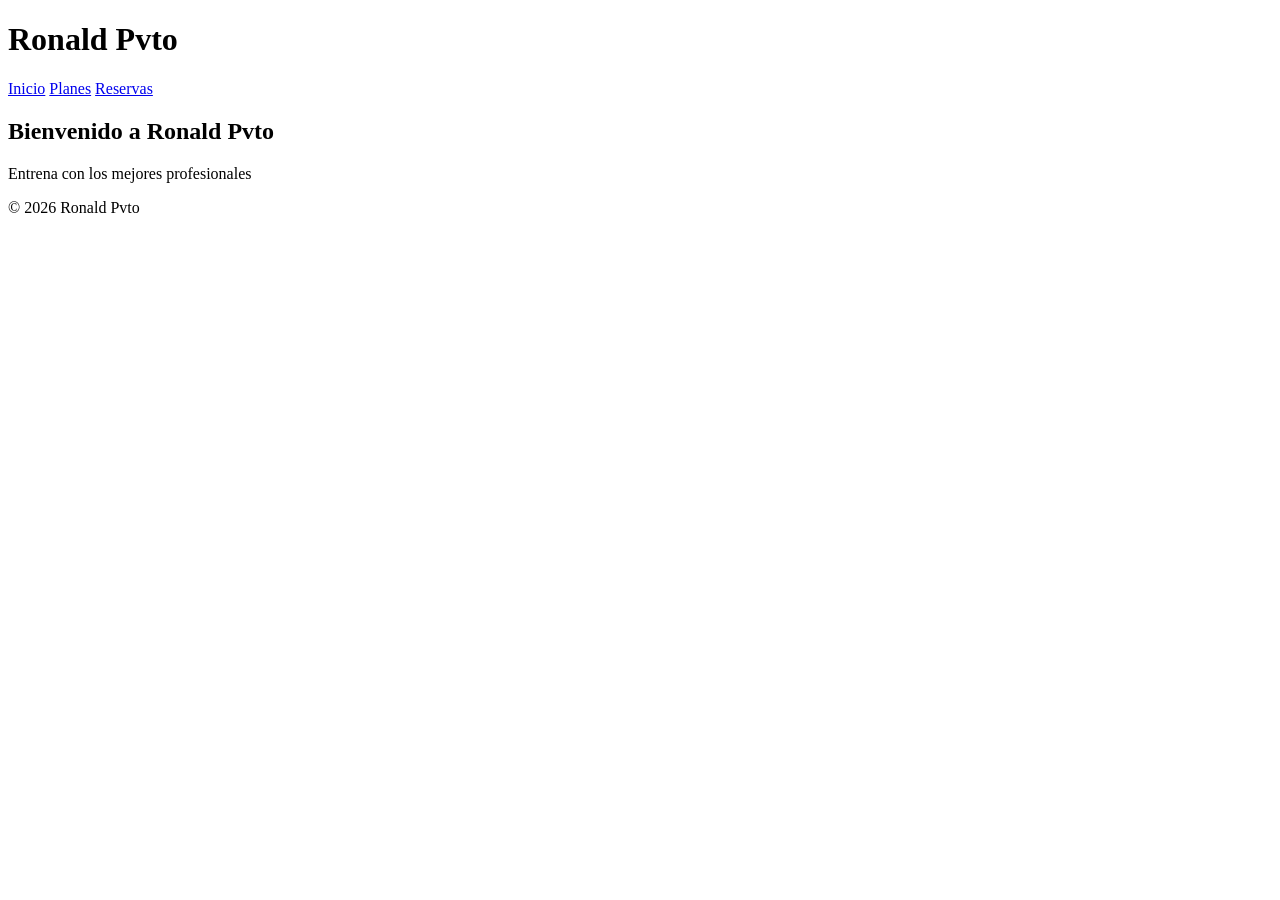
==== index.html @ 0edb9ac0 "Club deportivo pro" ====
<!DOCTYPE html>
<html lang="en">
<head>
    <meta charset="UTF-8">
    <title>Ronald Pvto</title>
</head>
<body>

    <header>
        <h1>Ronald Pvto</h1>
        <nav>
            <a href="index.html">Inicio</a>
            <a href="about.html">Planes</a>
            <a href="contact.html">Reservas</a>
        </nav>
    </header>

    <main>
        <selection>
            <h2>Bienvenido a Ronald Pvto</h2>
            <p>Entrena con los mejores profesionales</p>
        </selection>
    </main>

    <footer>
        <p>&copy; 2026 Ronald Pvto</p>
    </footer>
    
</body>
</html>
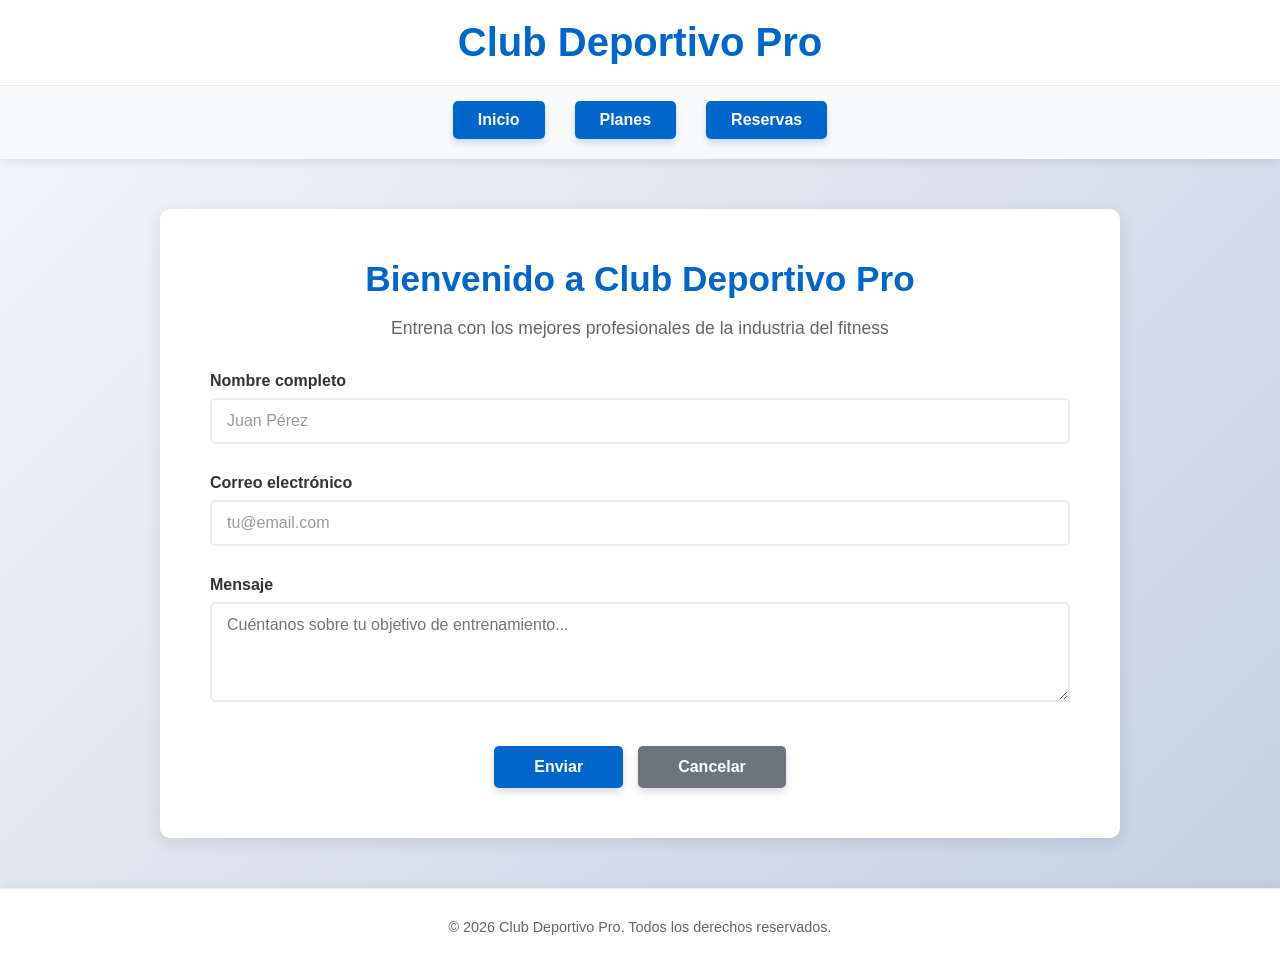
==== commit b6238195: "actualizacion de index y nuevas carpetas" ====
--- a/index.html
+++ b/index.html
@@ -1,13 +1,15 @@
 <!DOCTYPE html>
-<html lang="en">
+<html lang="es">
 <head>
     <meta charset="UTF-8">
-    <title>Ronald Pvto</title>
+    <meta name="viewport" content="width=device-width, initial-scale=1.0">
+    <title>Club Deportivo Pro</title>
+    <link rel="stylesheet" href="CSS/index.css">
 </head>
 <body>
 
     <header>
-        <h1>Ronald Pvto</h1>
+        <h1>Club Deportivo Pro</h1>
         <nav>
             <a href="index.html">Inicio</a>
             <a href="about.html">Planes</a>
@@ -16,14 +18,34 @@
     </header>
 
     <main>
-        <selection>
-            <h2>Bienvenido a Ronald Pvto</h2>
-            <p>Entrena con los mejores profesionales</p>
-        </selection>
+        <section>
+            <h2>Bienvenido a Club Deportivo Pro</h2>
+            <p>Entrena con los mejores profesionales de la industria del fitness</p>
+            
+            <div class="form-group">
+                <label for="name">Nombre completo</label>
+                <input type="text" id="name" placeholder="Juan Pérez">
+            </div>
+
+            <div class="form-group">
+                <label for="email">Correo electrónico</label>
+                <input type="email" id="email" placeholder="tu@email.com">
+            </div>
+
+            <div class="form-group">
+                <label for="message">Mensaje</label>
+                <textarea id="message" rows="4" placeholder="Cuéntanos sobre tu objetivo de entrenamiento..."></textarea>
+            </div>
+
+            <div class="button-group">
+                <button class="btn-primary">Enviar</button>
+                <button class="btn-secondary">Cancelar</button>
+            </div>
+        </section>
     </main>
 
     <footer>
-        <p>&copy; 2026 Ronald Pvto</p>
+        <p>&copy; 2026 Club Deportivo Pro. Todos los derechos reservados.</p>
     </footer>
     
 </body>
--- a/CSS/index.css
+++ b/CSS/index.css
@@ -0,0 +1,204 @@
+
+        * {
+            margin: 0;
+            padding: 0;
+            box-sizing: border-box;
+        }
+
+        body {
+            font-family: 'Segoe UI', Tahoma, Geneva, Verdana, sans-serif;
+            background: linear-gradient(135deg, #f5f7fa 0%, #c3cfe2 100%);
+            min-height: 100vh;
+            color: #333;
+        }
+
+        header {
+            background-color: white;
+            box-shadow: 0 2px 10px rgba(0, 0, 0, 0.1);
+            position: sticky;
+            top: 0;
+            z-index: 100;
+        }
+
+        header h1 {
+            text-align: center;
+            color: #0066cc;
+            font-size: 2.5em;
+            padding: 20px 0;
+            font-style: normal;
+        }
+
+        nav {
+            display: flex;
+            justify-content: center;
+            gap: 30px;
+            padding: 15px 0 20px;
+            background-color: #f8f9fa;
+            border-top: 1px solid #e9ecef;
+        }
+
+        nav a {
+            text-decoration: none;
+            color: white;
+            background-color: #0066cc;
+            padding: 10px 25px;
+            border-radius: 5px;
+            font-size: 1em;
+            font-weight: 600;
+            transition: all 0.3s ease;
+            box-shadow: 0 4px 6px rgba(0, 102, 204, 0.2);
+        }
+
+        nav a:hover {
+            background-color: #0052a3;
+            box-shadow: 0 6px 12px rgba(0, 102, 204, 0.4);
+            transform: translateY(-2px);
+        }
+
+        main {
+            max-width: 1000px;
+            margin: 50px auto;
+            padding: 0 20px;
+        }
+
+        section {
+            background-color: white;
+            border-radius: 10px;
+            padding: 50px;
+            box-shadow: 0 4px 15px rgba(0, 0, 0, 0.1);
+            text-align: center;
+            margin-bottom: 40px;
+        }
+
+        section h2 {
+            color: #0066cc;
+            font-size: 2.2em;
+            margin-bottom: 15px;
+        }
+
+        section p {
+            color: #666;
+            font-size: 1.1em;
+            line-height: 1.6;
+            margin-bottom: 30px;
+        }
+
+        .form-group {
+            margin: 20px 0;
+        }
+
+        label {
+            display: block;
+            margin-bottom: 8px;
+            color: #333;
+            font-weight: 600;
+            text-align: left;
+        }
+
+        input, textarea {
+            width: 100%;
+            padding: 12px 15px;
+            margin-bottom: 10px;
+            border: 2px solid #e9ecef;
+            border-radius: 5px;
+            font-size: 1em;
+            font-family: inherit;
+            transition: all 0.3s ease;
+        }
+
+        input:focus, textarea:focus {
+            outline: none;
+            border-color: #0066cc;
+            box-shadow: 0 0 0 3px rgba(0, 102, 204, 0.1);
+            background-color: #f8faff;
+        }
+
+        input::placeholder {
+            color: #999;
+        }
+
+        .button-group {
+            display: flex;
+            gap: 15px;
+            justify-content: center;
+            margin-top: 30px;
+        }
+
+        button {
+            padding: 12px 40px;
+            font-size: 1em;
+            border: none;
+            border-radius: 5px;
+            cursor: pointer;
+            font-weight: 600;
+            transition: all 0.3s ease;
+            box-shadow: 0 4px 8px rgba(0, 0, 0, 0.15);
+        }
+
+        .btn-primary {
+            background-color: #0066cc;
+            color: white;
+        }
+
+        .btn-primary:hover {
+            background-color: #0052a3;
+            box-shadow: 0 6px 12px rgba(0, 102, 204, 0.3);
+            transform: translateY(-2px);
+        }
+
+        .btn-secondary {
+            background-color: #6c757d;
+            color: white;
+        }
+
+        .btn-secondary:hover {
+            background-color: #5a6268;
+            box-shadow: 0 6px 12px rgba(108, 117, 125, 0.3);
+            transform: translateY(-2px);
+        }
+
+        footer {
+            background-color: white;
+            text-align: center;
+            padding: 30px;
+            margin-top: 50px;
+            border-top: 1px solid #e9ecef;
+            box-shadow: 0 -2px 10px rgba(0, 0, 0, 0.05);
+        }
+
+        footer p {
+            color: #666;
+            font-size: 0.9em;
+        }
+
+        @media (max-width: 768px) {
+            header h1 {
+                font-size: 1.8em;
+            }
+
+            nav {
+                flex-wrap: wrap;
+                gap: 10px;
+            }
+
+            nav a {
+                padding: 8px 15px;
+                font-size: 0.9em;
+            }
+
+            section {
+                padding: 30px;
+            }
+
+            section h2 {
+                font-size: 1.6em;
+            }
+
+            .button-group {
+                flex-direction: column;
+            }
+
+            button {
+                width: 100%;
+            }
+        }
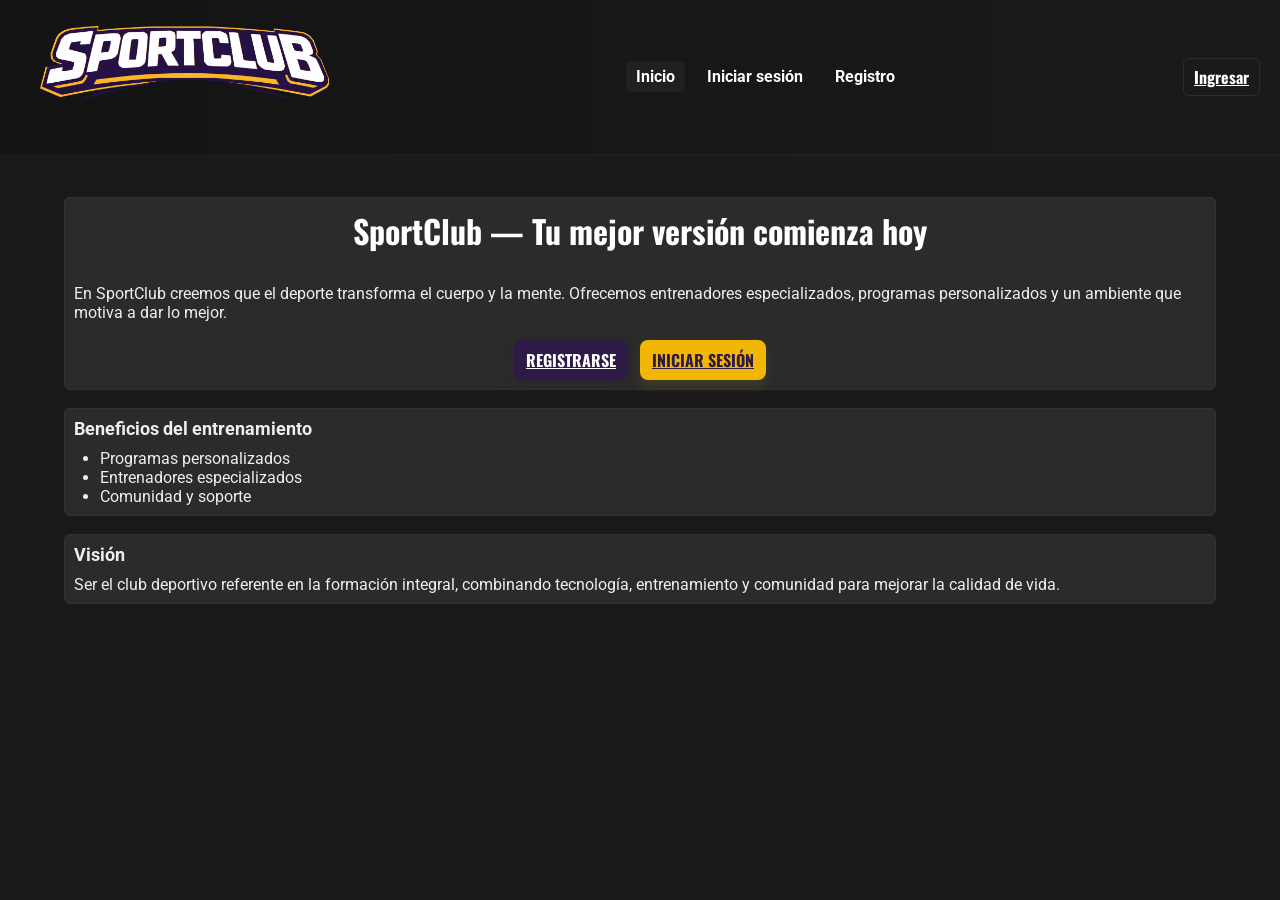
==== commit 9f6a56fa: "web de sportingclub EVA1" ====
--- a/index.html
+++ b/index.html
@@ -1,52 +1,52 @@
 <!DOCTYPE html>
 <html lang="es">
 <head>
-    <meta charset="UTF-8">
-    <meta name="viewport" content="width=device-width, initial-scale=1.0">
-    <title>Club Deportivo Pro</title>
-    <link rel="stylesheet" href="CSS/index.css">
+    <meta charset="utf-8">
+    <meta name="viewport" content="width=device-width,initial-scale=1">
+    <title>SportClub - Tu mejor versión</title>
+    <link href="https://fonts.googleapis.com/css2?family=Oswald:wght@500;700&family=Roboto:wght@400;700&display=swap" rel="stylesheet">
+    <link rel="stylesheet" href="CSS/login.css">
 </head>
 <body>
-
-    <header>
-        <h1>Club Deportivo Pro</h1>
-        <nav>
-            <a href="index.html">Inicio</a>
-            <a href="about.html">Planes</a>
-            <a href="contact.html">Reservas</a>
+    <header class="site-header">
+        <div class="logo-container">
+            <div class="logo-placeholder">
+                <img src="CSS/logo_empresa_letra_v1.png" alt="SportClub logo">
+            </div>
+        </div>
+        <nav class="main-nav">
+            <a href="index.html" class="active">Inicio</a>
+            <a href="login.html">Iniciar sesión</a>
+            <a href="register.html">Registro</a>
         </nav>
+        <div class="header-actions">
+            <a class="btn-small" href="login.html">Ingresar</a>
+        </div>
     </header>
 
-    <main>
-        <section>
-            <h2>Bienvenido a Club Deportivo Pro</h2>
-            <p>Entrena con los mejores profesionales de la industria del fitness</p>
-            
-            <div class="form-group">
-                <label for="name">Nombre completo</label>
-                <input type="text" id="name" placeholder="Juan Pérez">
-            </div>
-
-            <div class="form-group">
-                <label for="email">Correo electrónico</label>
-                <input type="email" id="email" placeholder="tu@email.com">
-            </div>
-
-            <div class="form-group">
-                <label for="message">Mensaje</label>
-                <textarea id="message" rows="4" placeholder="Cuéntanos sobre tu objetivo de entrenamiento..."></textarea>
-            </div>
-
-            <div class="button-group">
-                <button class="btn-primary">Enviar</button>
-                <button class="btn-secondary">Cancelar</button>
+    <main class="container">
+        <section class="card">
+            <h1>SportClub — Tu mejor versión comienza hoy</h1>
+            <p>En SportClub creemos que el deporte transforma el cuerpo y la mente. Ofrecemos entrenadores especializados, programas personalizados y un ambiente que motiva a dar lo mejor.</p>
+            <div style="margin-top:18px; display:flex; gap:12px; justify-content:center; flex-wrap:wrap;">
+                <a class="primary-btn" href="register.html">Registrarse</a>
+                <a class="accent-btn" href="login.html">Iniciar sesión</a>
             </div>
         </section>
+
+        <section class="card" style="margin-top:18px;">
+            <h2>Beneficios del entrenamiento</h2>
+            <ul class="benefits-list">
+                <li>Programas personalizados</li>
+                <li>Entrenadores especializados</li>
+                <li>Comunidad y soporte</li>
+            </ul>
+        </section>
+
+        <section class="card" style="margin-top:18px;">
+            <h2>Visión</h2>
+            <p>Ser el club deportivo referente en la formación integral, combinando tecnología, entrenamiento y comunidad para mejorar la calidad de vida.</p>
+        </section>
     </main>
-
-    <footer>
-        <p>&copy; 2026 Club Deportivo Pro. Todos los derechos reservados.</p>
-    </footer>
-    
 </body>
-</html>+</html>
--- a/CSS/login.css
+++ b/CSS/login.css
@@ -0,0 +1,393 @@
+/* --- Estilos Globales --- */
+* {
+    box-sizing: border-box;
+    margin: 0;
+    padding: 0;
+}
+
+:root {
+    --primary: #2E1A47; /* morado oscuro */
+    --accent: #F2B705;  /* amarillo/dorado */
+    --white: #FFFFFF;
+    --bg: #1a1a1a;
+    --role-user: #1E90FF;
+    --role-coach: #2E8B57;
+    --role-admin: #B22222;
+}
+
+body {
+    font-family: 'Roboto', sans-serif;
+    background-color: var(--bg); /* Fondo oscuro industrial */
+    color: #eeeeee;
+    min-height: 100vh;
+}
+
+/* Center only auth pages (login) */
+.auth-page {
+    display: flex;
+    justify-content: center;
+    align-items: center;
+    height: 100vh;
+}
+
+/* --- Contenedor Principal (El recuadro de tu boceto) --- */
+.login-box {
+    background-color: hsl(0, 0%, 15%); /* Un tono más claro para el panel */
+    width: 90%;
+    max-width: 600px;
+    padding: 40px;
+    border-radius: 8px;
+    box-shadow: 0 10px 25px rgba(0,0,0,0.5);
+    border: 2px solid #333;
+    position: relative;
+    overflow: hidden; /* Para que el efecto de la esquina no se salga */
+}
+
+/* --- Efectos de Esquina (Simulando el rayado del boceto) --- */
+.login-box::before {
+    content: '';
+    position: absolute;
+    top: -15px;
+    left: -15px;
+    width: 40px;
+    height: 40px;
+    background: repeating-linear-gradient(
+        45deg,
+        var(--accent), /* Color de acento */
+        var(--accent) 2px,
+        transparent 2px,
+        transparent 8px
+    );
+}
+
+.login-box::after {
+    content: '';
+    position: absolute;
+    bottom: -15px;
+    right: -15px;
+    width: 40px;
+    height: 40px;
+    background: repeating-linear-gradient(
+        45deg,
+        var(--accent),
+        var(--accent) 2px,
+        transparent 2px,
+        transparent 8px
+    );
+}
+
+/* --- Estilos del Logo --- */
+.site-header .logo-container {
+    margin-top: 4px; /* bajar el logo ligeramente en headers comunes */
+}
+
+.logo-container {
+    text-align: center;
+    margin-bottom: 30px;
+}
+
+.logo-placeholder {
+    display: inline-block;
+    padding: 10px 20px;
+    /* border removed to match requested look */
+    font-family: 'Oswald', sans-serif;
+    font-size: 24px;
+    text-transform: uppercase;
+    color: var(--accent);
+    font-weight: 700;
+    letter-spacing: 2px;
+}
+
+.logo-placeholder img {
+    display: block;
+    max-width: 100%;
+    height: auto;
+    /* reduce logo slightly so header doesn't look empty */
+    max-height: 72px;
+}
+
+/* --- Header / Navigation --- */
+.site-header {
+    width: 100%;
+    display: flex;
+    align-items: center;
+    gap: 20px;
+    padding: 12px 20px;
+    background: linear-gradient(90deg, rgba(0,0,0,0.25), rgba(0,0,0,0.0));
+    border-bottom: 3px solid rgba(255,255,255,0.03);
+}
+
+/* Franja superior de color para hacer más evidente la identidad por rol */
+.site-header { position: relative; }
+.site-header::before {
+    content: '';
+    position: absolute;
+    left: 0; right: 0; top: 0;
+    height: 8px;
+    background: transparent;
+}
+.site-header.user-theme::before { background: var(--role-user); }
+.site-header.coach-theme::before { background: var(--role-coach); }
+.site-header.admin-theme::before { background: var(--role-admin); }
+
+.logo-container { flex: 0 0 auto; }
+
+.main-nav {
+    display: flex;
+    gap: 12px;
+    align-items: center;
+    flex: 1; /* permitir que la navegación se centre */
+    justify-content: center; /* centrar las opciones horizontalmente */
+}
+
+.site-header.edit-profile .main-nav {
+    justify-content: flex-end;
+}
+
+.main-nav a {
+    color: #ffffff;
+    text-decoration: none;
+    padding: 6px 10px;
+    border-radius: 4px;
+    font-weight: 700;
+}
+
+.main-nav a.active {
+    /* El estado activo debe ser sutil, sin mostrar la línea de hover */
+    background: rgba(255,255,255,0.04);
+    box-shadow: none;
+}
+.main-nav a:hover {
+    background: rgba(255,255,255,0.06);
+    box-shadow: 0 2px 6px rgba(0,0,0,0.4);
+    border-bottom: 3px solid var(--accent);
+}
+
+.header-actions { margin-left: auto; display:flex; gap:8px; }
+.btn-small { background: transparent; color: var(--white); border:1px solid rgba(255,255,255,0.08); padding:6px 10px; border-radius:6px; cursor:pointer; font-family: 'Oswald', sans-serif; font-weight:700; }
+
+/* Remove focus outlines for buttons to avoid persistent hover-looking state */
+.btn-ingresar:focus, .primary-btn:focus, .accent-btn:focus, .reserve-btn:focus, .btn-small:focus {
+    outline: none;
+    box-shadow: none;
+}
+
+/* --- Page layout --- */
+.container { max-width:1200px; margin:40px auto; padding:0 24px; }
+.simple-form { display:flex; flex-direction:column; gap:12px; max-width:420px; }
+.simple-form { margin: 0 auto; }
+.simple-form label { display:flex; flex-direction:column; font-weight:700; color:#ddd; }
+.simple-form input { padding:10px; border-radius:4px; border:1px solid #444; background:#222; color:#fff; }
+.muted { color:#aaa; margin-top:12px; text-align:center; }
+
+.grid-2 { display:grid; grid-template-columns: 1fr 1fr; gap:20px; }
+.grid-3 { display:grid; grid-template-columns: repeat(auto-fit,minmax(220px,1fr)); gap:20px; }
+.card { background:#2b2b2b; padding:9px; border-radius:6px; border:1px solid #333; color:#eee; }
+.card h2 { margin-bottom:10px; font-size:18px; }
+.card h3 { margin-bottom:10px; font-size:18px; }
+.info-cards { display:flex; gap:10px; margin-top:10px; }
+.info-cards .mini { background:#222; padding:8px 12px; border-radius:6px; }
+
+/* Dashboard user specific styles (scoped) */
+.dashboard-layout .dashboard-top { display:grid; grid-template-columns: 320px auto 240px; gap:20px; align-items:start; margin-bottom:18px; }
+.dashboard-layout .profile-card { display:flex; flex-direction:column; gap:16px; }
+.dashboard-layout .profile-card h3 { margin-bottom: 0; }
+.dashboard-layout .profile-card .profile-contents { display:grid; grid-template-columns: 96px 1fr; gap:16px; align-items:start; }
+.dashboard-layout .profile-card .avatar {
+    width: 96px;
+    height: 96px;
+    border-radius: 18px;
+    background: linear-gradient(135deg, rgba(255,255,255,0.05), rgba(0,0,0,0.18));
+    overflow: hidden;
+    box-shadow: inset 0 0 0 1px rgba(255,255,255,0.06);
+}
+.dashboard-layout .profile-card .avatar img {
+    width: 100%;
+    height: 100%;
+    object-fit: cover;
+    display: block;
+}
+.dashboard-layout .profile-card .info { display:flex; flex-direction:column; gap:10px; }
+.dashboard-layout .profile-card .profile-contents p { margin:0; line-height:1.45; }
+.dashboard-layout .profile-card .objectives { margin:0; padding-left: 18px; color:#ddd; list-style: disc inside; }
+
+.dashboard-layout .progress-card { max-width: 420px; margin-inline: auto; }
+.dashboard-layout .progress-card .progress-inner { display:flex; gap:18px; align-items:center; }
+.donut { width:140px; height:140px; }
+.donut .donut-ring { fill: none; stroke: #222; stroke-width: 3.5; }
+.donut .donut-segment { fill: none; stroke: var(--accent); stroke-width: 3.5; stroke-linecap: round; transform: rotate(-90deg); transform-origin: 50% 50%; }
+.donut-number { font-size: 6px; text-anchor:middle; fill:#fff; font-weight:700; }
+.progress-list p { margin:0 0 6px 0; }
+
+.classes-card .class-item { display:flex; justify-content:space-between; align-items:center; padding:8px 0; border-bottom:1px dashed rgba(255,255,255,0.03); }
+.reserve-btn { background:var(--primary); color:var(--white); border:none; padding:8px 12px; border-radius:8px; cursor:pointer; font-weight:700; font-family: 'Oswald', sans-serif; text-transform:uppercase; box-shadow: 0 6px 14px rgba(46,26,71,0.22); }
+.classes-card .reserve-btn { min-width: 140px; width: 140px; white-space: nowrap; }
+.reserve-btn:hover { transform: translateY(-1px); }
+
+/* Botón de acción primaria (mismo estilo que 'Reservar') */
+.primary-btn { background:var(--primary); color:var(--white); border:none; padding:8px 12px; border-radius:8px; cursor:pointer; font-weight:700; font-family: 'Oswald', sans-serif; text-transform:uppercase; box-shadow: 0 6px 14px rgba(46,26,71,0.22); }
+.primary-btn:hover { transform: translateY(-1px); }
+
+/* Acción de acento (amarillo) usada para buscar/configurar en admin */
+.accent-btn { background:var(--accent); color:var(--primary); border:none; padding:8px 12px; border-radius:8px; cursor:pointer; font-weight:700; font-family: 'Oswald', sans-serif; text-transform:uppercase; box-shadow: 0 6px 12px rgba(242,183,5,0.12); }
+.accent-btn:hover { transform: translateY(-1px); }
+
+/* Estado 'reservado' para botones de reserva (alternable) */
+.reserve-btn.reserved {
+    background: var(--accent);
+    color: var(--primary);
+}
+
+.benefits-list {
+    padding-left: 22px;
+    margin-left: 4px;
+}
+
+.classes-table table { width:100%; border-collapse:collapse; color:#ddd; }
+.classes-table th, .classes-table td { padding:10px 8px; border-bottom:1px solid rgba(255,255,255,0.03); text-align:left; }
+
+@media (max-width:980px) {
+    .dashboard-layout .dashboard-top { grid-template-columns: 1fr; }
+}
+
+/* Coach dashboard styles */
+.coach-layout .coach-panel { margin-bottom:18px; }
+.coach-layout .coach-top { display:grid; grid-template-columns: 1fr 1fr; gap:20px; align-items:start; }
+.coach-layout .students-card ul { list-style:none; display:flex; flex-direction:column; gap:12px; padding:0; margin:0; }
+.coach-layout .students-card li { display:flex; justify-content:space-between; align-items:center; padding:8px 0; border-bottom:1px dashed rgba(255,255,255,0.03); }
+.coach-layout .stu .stu-name { font-weight:700; }
+.coach-layout .schedule-card table { width:100%; border-collapse:collapse; }
+.coach-layout .schedule-card th, .coach-layout .schedule-card td { padding:8px; border-bottom:1px solid rgba(255,255,255,0.04); text-align:left; }
+.btn-outline { background:transparent; color:var(--white); border:1px solid rgba(255,255,255,0.08); padding:6px 8px; border-radius:6px; cursor:pointer; }
+.btn-outline:hover { background: rgba(255,255,255,0.03); }
+
+@media (max-width:980px) {
+    .coach-layout .coach-top { grid-template-columns: 1fr; }
+}
+
+/* Admin dashboard styles */
+.admin-layout .admin-panel { margin-bottom: 20px; }
+.admin-layout .admin-grid { display:grid; grid-template-columns: 1fr 1fr 1fr; gap:20px; align-items:start; }
+.admin-layout .users-management .search-row { display:flex; gap:8px; margin-bottom:12px; }
+.admin-layout .users-management input[type="search"] { flex:1; padding:8px; border-radius:6px; border:1px solid #333; background:#111; color:#fff; }
+.admin-layout .user-list { display:flex; flex-direction:column; gap:8px; }
+.admin-layout .user-row { display:flex; justify-content:space-between; align-items:center; padding:8px 0; border-bottom:1px dashed rgba(255,255,255,0.03); }
+.admin-layout .stats-system table { width:100%; border-collapse:collapse; }
+.admin-layout .stats-system th, .admin-layout .stats-system td { padding:8px; border-bottom:1px solid rgba(255,255,255,0.04); text-align:left; }
+.admin-layout .reports .report-row { display:flex; justify-content:space-between; align-items:center; padding:8px 0; border-bottom:1px dashed rgba(255,255,255,0.03); }
+
+@media (max-width:980px) {
+    .admin-layout .admin-grid { grid-template-columns: 1fr; }
+}
+
+/* --- Theme variants for dashboards --- */
+.user-theme { background: linear-gradient(90deg, rgba(30,144,255,0.12), rgba(0,0,0,0)); }
+.coach-theme { background: linear-gradient(90deg, rgba(34,139,34,0.12), rgba(0,0,0,0)); }
+.admin-theme { background: linear-gradient(90deg, rgba(178,34,34,0.12), rgba(0,0,0,0)); }
+
+/* Accent colors used in small places */
+.theme-accent-user { color:#1E90FF; }
+.theme-accent-coach { color:#2E8B57; }
+.theme-accent-admin { color:#B22222; }
+
+@media (max-width:720px) {
+    .grid-2, .grid-3 { grid-template-columns: 1fr; }
+    .site-header { flex-direction: column; align-items: flex-start; }
+    .header-actions { margin-left: 0; }
+}
+
+/* --- Título Login --- */
+h1 {
+    font-family: 'Oswald', sans-serif;
+    text-align: center;
+    font-size: 32px;
+    margin-bottom: 30px;
+    color: #ffffff;
+}
+
+/* --- Formularios e Inputs --- */
+.input-group {
+    margin-bottom: 20px;
+}
+
+label {
+    display: block;
+    margin-bottom: 8px;
+    font-weight: 700;
+    font-size: 14px;
+    color: #bbbbbb;
+}
+
+input[type="email"],
+input[type="password"] {
+    width: 100%;
+    padding: 12px 15px;
+    background-color: #333;
+    border: 1px solid #444;
+    border-radius: 4px;
+    color: #ffffff;
+    font-size: 16px;
+    transition: border-color 0.3s;
+}
+
+input:focus {
+    outline: none;
+    border-color: var(--accent); /* Resaltado al hacer clic */
+}
+
+/* --- Botón Ingresar --- */
+.btn-ingresar {
+    padding: 12px 20px;
+    background-color: var(--accent);
+    border: none;
+    border-radius: 8px;
+    color: var(--primary);
+    font-family: 'Oswald', sans-serif;
+    font-size: 16px;
+    text-transform: uppercase;
+    font-weight: 700;
+    cursor: pointer;
+    transition: background-color 0.2s, transform 0.08s;
+    box-shadow: 0 4px 6px rgba(0,0,0,0.35);
+}
+
+.btn-ingresar:hover { background-color: #e0a500; }
+.btn-ingresar:active { transform: translateY(1px); }
+
+/* Center login button on auth pages and avoid full width */
+.auth-page .btn-ingresar { display:block; width: 220px; max-width:80%; margin: 12px auto 0; }
+
+/* --- Divisor y Enlaces --- */
+.divider {
+    border: 0;
+    border-top: 1px solid #444;
+    margin: 30px 0;
+}
+
+.footer-links {
+    text-align: center;
+    font-size: 14px;
+    display: flex;
+    justify-content: center;
+    align-items: center;
+}
+
+.footer-links a {
+    color: #aaaaaa;
+    text-decoration: none;
+    transition: color 0.3s;
+}
+
+.footer-links a:hover {
+    color: #ffffff;
+}
+
+.separator {
+    color: #444;
+    margin: 0 10px;
+}
+
+.btn-registrar {
+    font-weight: 700;
+    color: var(--accent) !important; /* Destacamos el enlace de registro */
+}
